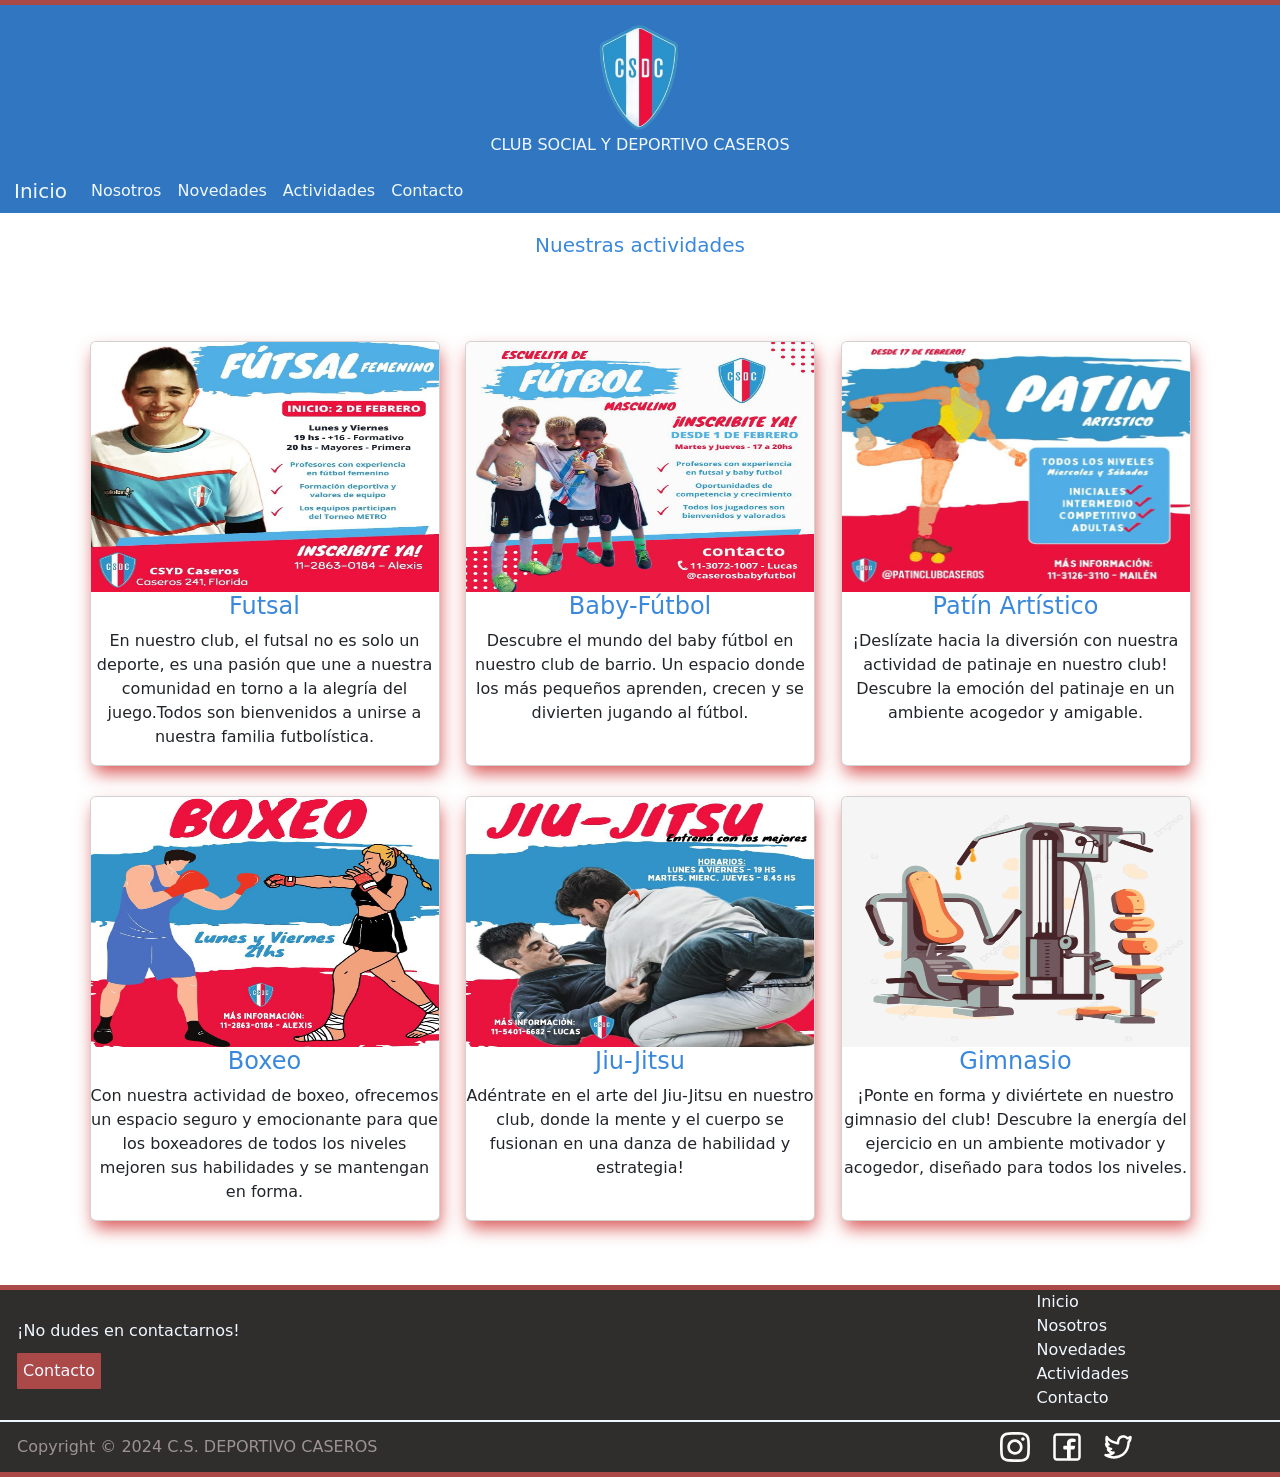
==== pages/actividades.html @ be2963a7 "Primera version de mi proyecto" ====
<!DOCTYPE html>
<html lang="en">

<head>
    <meta charset="UTF-8">
    <meta name="viewport" content="width=device-width, initial-scale=1.0">
    <title>Actividades | CSDC</title>
    <link rel="stylesheet" href="../style.css">
    <link rel="icon" href="../imagenes/escudo-caseros.png">
    <link rel="preconnect" href="https://fonts.googleapis.com">
    <link rel="preconnect" href="https://fonts.gstatic.com" crossorigin>
    <link href="https://fonts.googleapis.com/css2?family=PT+Sans&display=swap" rel="stylesheet">
    <link href="https://cdn.jsdelivr.net/npm/bootstrap@5.3.3/dist/css/bootstrap.min.css" rel="stylesheet"
        integrity="sha384-QWTKZyjpPEjISv5WaRU9OFeRpok6YctnYmDr5pNlyT2bRjXh0JMhjY6hW+ALEwIH" crossorigin="anonymous">
    <link
        href="https://fonts.googleapis.com/css2?family=Archivo:ital,wght@0,100..900;1,100..900&family=Bebas+Neue&family=PT+Sans&display=swap"
        rel="stylesheet">
</head>

<body>
    <header id="header">
        <a href="../index.html" class="link-escudo">
            <img src="../imagenes/escudo-caseros.png" alt="escudo-caseros" class="img-escudo">
        </a>
        <h1 class="titulo-header">
            CLUB SOCIAL Y DEPORTIVO CASEROS
        </h1>
        <nav class="navbar navbar-expand-lg  color-nav" id="navbar">
            <div class="container-fluid">
                <a class="navbar-brand" id="color-alice" href="../index.html">Inicio</a>
                <button class="navbar-toggler" type="button" data-bs-toggle="collapse" data-bs-target="#navbarNav"
                    aria-controls="navbarNav" aria-expanded="false" aria-label="Toggle navigation">
                    <span class="navbar-toggler-icon"></span>
                </button>
                <div class="collapse navbar-collapse" id="navbarNav">
                    <ul class="navbar-nav">
                        <li class="nav-item">
                            <a class="nav-link active" id="color-alice" aria-current="page"
                                href="./nosotros.html">Nosotros</a>
                        </li>
                        <li class="nav-item">
                            <a class="nav-link" href="./novedades.html" id="color-alice">Novedades</a>
                        </li>
                        <li class="nav-item">
                            <a class="nav-link" href="./actividades.html" id="color-alice">Actividades</a>
                        </li>
                        <li class="nav-item">
                            <a class="nav-link" href="./contacto.html" id="color-alice">Contacto</a>
                        </li>
                    </ul>
                </div>
            </div>
        </nav>
    </header>
    <main class="main-actividades">
        <h1 class="titulo-main">Nuestras actividades</h1>
        <div class="contenedor-actividades">
            <div class="card">
                <img src="../imagenes/futsal.jpg" alt="futsal" class="card-actividades-imagen">
                <div class="card-texto">
                    <h2 class="titulo-card">Futsal</h2>
                    <p>En nuestro club, el futsal no es solo un deporte, es una pasión que une a nuestra comunidad
                        en torno
                        a la alegría del juego.Todos son bienvenidos a unirse a nuestra familia futbolística.</p>
                </div>
            </div>
            <div class="card">
                <img src="../imagenes/baby.jpg" alt="Baby-Fútbol" class="card-actividades-imagen">
                <div class="card-texto">
                    <h2 class="titulo-card">Baby-Fútbol</h2>
                    <p>Descubre el mundo del baby fútbol en nuestro club de barrio.
                        Un espacio donde los más pequeños aprenden, crecen y se divierten jugando al fútbol.</p>
                </div>
            </div>
            <div class="card">
                <img src="../imagenes/patin.jpg" alt="Patin" class="card-actividades-imagen">
                <div class="card-texto">
                    <h2 class="titulo-card">Patín Artístico </h2>
                    <p>¡Deslízate hacia la diversión con nuestra actividad de patinaje en nuestro club!
                        Descubre la emoción del patinaje en un ambiente acogedor y amigable. </p>
                </div>
            </div>
            <div class="card">
                <img src="../imagenes/boxeo.jpg" alt="Boxeo" class="card-actividades-imagen">
                <div class="card-texto">
                    <h2 class="titulo-card">Boxeo</h2>
                    <p>Con nuestra actividad de boxeo, ofrecemos un espacio seguro y emocionante para que los
                        boxeadores de todos los niveles mejoren sus habilidades y se mantengan en forma.</p>
                </div>
            </div>
            <div class="card">
                <img src="../imagenes/jitsu.jpg" alt="Jiu Jitsu" class="card-actividades-imagen">
                <div class="card-texto">
                    <h2 class="titulo-card">Jiu-Jitsu</h2>
                    <p>Adéntrate en el arte del Jiu-Jitsu en nuestro club,
                        donde la mente y el cuerpo se fusionan en una danza de habilidad y estrategia!</p>
                </div>
            </div>
            <div class="card">
                <img src="../imagenes/gimnasio.png" alt="Gimanio" class="card-actividades-imagen">
                <div class="card-texto">
                    <h2 class="titulo-card">Gimnasio</h2>
                    <p>¡Ponte en forma y diviértete en nuestro gimnasio del club! Descubre la energía del ejercicio
                        en un ambiente motivador y acogedor, diseñado para todos los niveles.</p>
                </div>
            </div>
        </div>
    <main>
            <footer id="footer">
                <div id="grilla-footer">
                    <div id="item-footer-uno">
                        <h6 class="titulo-footer">¡No dudes en contactarnos!</h6>
                        <a href="./pages/contacto.html">
                            <button class="boton-rojo">Contacto</button>
                        </a>
                    </div>
                    <div id="item-footer-dos">
                        <ul class="footer-ul">
                            <li><a href="../index.html" class="footer-ul-items">Inicio</a></li>
                            <li><a href="./nosotros.html" class="footer-ul-items">Nosotros</a></li>
                            <li><a href="./novedades.html" class="footer-ul-items">Novedades</a></li>
                            <li><a href="./actividades.html" class="footer-ul-items">Actividades</a></li>
                            <li><a href="./contacto.html" class="footer-ul-items">Contacto</a></li>
                        </ul>
                    </div>
                    <div id="item-footer-tres">
                        <div class="footer-copyright">Copyright © 2024 C.S. DEPORTIVO CASEROS</div>
                    </div>
                    <div id="item-footer-cuatro">
                        <a href="https://www.instagram.com/clubcaseros/" target="_blank">
                            <img src="../imagenes/instagram-logo.svg" alt="logo-instagram" class="footer-imagen">
                        </a>
                        <a href="https://www.facebook.com/elcaseros?locale=es_LA" target="_blank">
                            <img src="../imagenes/facebook-logo.svg" alt="logo-facebook" class="footer-imagen">
                        </a>
                        <a href="https://twitter.com/clubsydcaseros" target="_blank">
                            <img src="../imagenes/twitter-logo.svg" alt="logo-twitter" class="footer-imagen">
                        </a>
                    </div>
                </div>
            </footer>
            <script src="https://cdn.jsdelivr.net/npm/bootstrap@5.3.3/dist/js/bootstrap.bundle.min.js"
                integrity="sha384-YvpcrYf0tY3lHB60NNkmXc5s9fDVZLESaAA55NDzOxhy9GkcIdslK1eN7N6jIeHz"
                crossorigin="anonymous">
                </script>
</body>

</html>
---- style.css ----
*{padding: 0; margin:0; box-sizing: border-box}

html {
    font-family: 'PT Sans', sans-serif;
    background-color: aliceblue;
}

.fuente-roja{
    color: rgb(171, 73, 73);
}

/* HEADER*/

#header {
    background-color: rgb(49, 118, 193);
    border-top: 5px solid rgb(171, 73, 73);
}

.link-escudo{
    display: flex;
    justify-content: center;
}

.img-escudo{
    margin-top: 20px;
    width: 105px;
}

.titulo-header {
    color: aliceblue;
    text-align: center;
    font-size: medium;
    margin-bottom: 15px;
    margin-top: 5px;
}

.color-nav{
    background-color: rgb(49, 118, 193);
}

.bg-body-tertiary{
    background-color:none;
}

#color-alice{
    color: aliceblue;
}

#color-alice:hover{
    color: rgb(139, 174, 204);
}

#navbar{
    padding: 2px;
}


/*MAIN*/ 

.titulo-main{
    color:rgb(58, 136, 220);
    padding-bottom: 20px;
    padding-top: 20px;
    font-size: 20px;
    display: flex;
    justify-content: center;
}

/*MAIN -----> INICIO*/

.contenedor-parrafo-inicio {
    margin: 40px 4% 40px 4%;
}

.contenedor-novedades-inicio{
    padding-left: 6%;
    padding-right: 6%;
    border: solid black 1px;
    background-color:rgb(49, 118, 193);        
    margin: 4%;
    display: flex;
    flex-direction: column;
    justify-content: center;
    border-radius: 4px;
}


.titulo-novedades-inicio{
    font-family: "Bebas Neue", sans-serif;
    font-weight: 400;
    font-style: normal;
    font-size: 40px;
    color: aliceblue;
    text-decoration:underline;
    margin-top: 20px;
}

.parrafo-novedades-inicio{
    color: aliceblue;
    font-size: 18px;
    margin-top: 15px;
}

.contenedor-cards-novedades{
    display: flex;
    flex-wrap: wrap;
    justify-content: space-around;
}

.card-novedades{
    width: 300px;
    height: auto;
    overflow: hidden;
    display: flex;
    flex-direction: column;
    margin-top: 30px;
    margin-bottom: 40px;
}

.titulo-card-novedades{
    color: aliceblue;
    text-align: center;
    text-wrap: wrap;
    margin-bottom: 10px;
}

.card-novedades-imagen{
    width: 100%;
    height: 220px;
    border: 1px solid aliceblue;
    border-radius: 3px;
}

.contenedor-boton-novedades{
    display: flex;
    flex-direction: column;
    justify-content: center;
    align-items: center;
}

.boton-aliceblue{
    background-color: aliceblue;
    border: black solid 1px;
    padding: 4px 7px 4px 7px;
    border-radius: 1px;
    margin-bottom: 30px;
    color: rgb(53, 78, 145);
    text-decoration: none;
}

.boton-aliceblue:hover{
    background-color: rgb(255, 255, 255);
    color: rgb(98, 149, 187);
}

/*INICIO: NOSOTROS*/

#grid-nosotros {
    display: grid;
    grid-template-rows: repeat(1, auto);
    grid-template-columns: repeat(2,auto);
    padding: 10% 15% 10% 15%;
    background-color: rgb(234, 239, 252);
    border-top: 3px double rgb(49, 118, 193);
}

.grid-nosotros-textos{
    display: flex;
    padding: 8%;
    flex-direction: column;
    gap: 20px;
}

.imagen-nosotros-aniversario{
    width: 100%;
    height: 100%;
    border-radius: 10px;
    overflow: hidden;
    border: 2px black solid;
}


/*MAIN: NOSOTROS.HTML*/

.main-nosotros{
    background-color: rgb(234, 239, 252);
    padding: 0 5% 70px 5%;
}

.contenedor-nosotros{
    border: 2px solid black;
    padding: 30px 5% 3% 5%;
    border-radius: 2%;
    background-color: rgb(255, 255, 255);
    display: flex;
    flex-direction: column;
    align-items: center;
}

.contenedor-imagen-nosotros{
    margin-top: 30px;
    margin-bottom: 30px;
}

.fuente-parrafo{
    font-size: 18px;
}

.imagen-nosotros{
    height: 350px;
    width: 500px;
    border-radius: 10px;
    overflow: hidden;
    border: 2px black solid;
}


/*MAIN: NOVEDADES*/

.contenedor-novedades{
    border: 1px solid rgb(49, 118, 193);
    padding: 5%;
    display: flex;
    margin-left: 7%;
    margin-right: 7%;
    column-gap: 5%;
    border-radius: 1%;
    background-color: aliceblue;
    margin-bottom: 60px;
}

.contenedor-texto{
    display: flex;
    flex-direction: column;
    row-gap: 4%;
}

.titulo-contenedor-novedades{
    color: rgb(49, 118, 193);
    text-decoration: underline;
}

.parrafo-contenedor-novedades{
    color: rgb(49, 118, 193);
}

.contenedor-novedades-imagen{
    width: 325px;
    height: 300px;
    border: 2px solid rgb(49, 118, 193);
}




.contenedor-grilla-novedades{
    display: flex;
    justify-content: flex-end;
    margin: 40px 0px 50px 0px;
}

#grilla-novedades{
    display: grid;
    grid-template-columns: 25% 25% 25%;
    grid-template-rows: 275px 275px;
    row-gap: 2%;
    column-gap: 2%;
}

.grilla-novedades-dos{
    border: 2px solid rgb(49, 118, 193);
}

.grilla-novedades-uno {
    grid-row: 1/3;
    border: 2px solid rgb(49, 118, 193);
}

.grilla-novedades-tres {
    grid-row: 1/3;
    grid-column: 3/4;
    border: 2px solid rgb(49, 118, 193);
}

.imagen-grilla-novedades{
    width: 100%;
    height: 100%;
    object-fit: cover;
}

#imagen-grilla-novedades-socio{
    height: 100%;
    width: 100%;
}






/*MAIN: ACTIVIDADES.HTML*/

.contenedor-actividades {
    display: flex;
    flex-wrap: wrap;
    justify-content: space-evenly;
    row-gap: 30px;
    margin: 5%

}

.card {
    width: 350px;
    height: 380px;
    border-radius: 5px;
    overflow: hidden;
    box-shadow: 2px 9px 17px -2px rgba(207, 40, 40, 0.78);
    -webkit-box-shadow: 2px 9px 17px -2px rgba(207, 40, 40, 0.78);
    -moz-box-shadow: 2px 9px 17px -2px rgba(207, 40, 40, 0.78);
}

.card-actividades-imagen {
    width: 100%;
    height: 250px;
}

.card-texto {
    display: flex;
    flex-direction: column;
    align-items: center;
    text-align: center;
}

.titulo-card {
    color:rgb(58, 136, 220) ;
    font-size: 24px;
}


/*FOOTER*/

#footer {
    border-top: 5px solid rgb(171, 73, 73);
    border-bottom: 5px solid rgb(171, 73, 73);
    background-color: rgb(48, 45, 45);
}

#grilla-footer{
    display: grid;
    grid-template-rows: 130px auto;
    grid-template-columns: repeat(3, 1fr);
    height: 100%;
}

#item-footer-uno{
    grid-column: 1/3;
    display: flex;
    flex-direction: column;
    justify-content: center;
    padding-left: 2%;
    flex-wrap: wrap;
    row-gap: 5px;
}

.titulo-footer{
    color: aliceblue;
}

.boton-rojo{
    background-color:  rgb(171, 73, 73);
    padding: 6px;
    color: aliceblue;
    border: rgb(171, 73, 73);
    border-radius: 1px;
    text-decoration: none;
}

.boton-rojo:hover{
    background-color: aliceblue;
    color: rgb(171, 73, 73);
    border: rgb(171, 73, 73) solid 1px;
}

#item-footer-dos{
    display: flex;
    flex-direction: column;
    align-items: center;
}

.footer-ul{
    list-style: none;
}

.footer-ul-items{
    text-decoration: none;
    color: aliceblue;
}

.footer-ul-items:hover{
    color: rgb(171, 73, 73);
}


#item-footer-tres{
    border-top: solid aliceblue 2px;
    grid-column: 1/3;
    padding-left: 2%;
    display: flex;
    align-items: center;
    padding-top: 10px;
    padding-bottom: 10px;
}

.footer-copyright{
    color: rgb(157, 147, 147);
    font-size: 16px;
}

#item-footer-cuatro{
    grid-column: 3/4;
    border-top: solid aliceblue 2px;
    display: flex;
    justify-content: center;
    align-items: center;
    gap: 5%;
    padding-top: 10px;
    padding-bottom: 10px;
}

.footer-imagen{
    height: 30px;
}



/*MEDIA QUERYS*/

/* SM */
@media only screen and ( min-width: 576px ){
    
}


/* LG */
@media only screen and ( max-width: 992px ){
    #grid-nosotros{
        display: flex;
        flex-direction: column;
        flex-wrap: wrap;
        justify-content: center;
    }
    
    .grid-nosotros-imagen{
        display: flex;
        justify-content: center;
    }

    .imagen-nosotros-aniversario{
        width: 70%;
        height: 70%;
    }

    .grid-nosotros-textos {
        margin-top:30px;
        margin-bottom: 30px;
    }

}
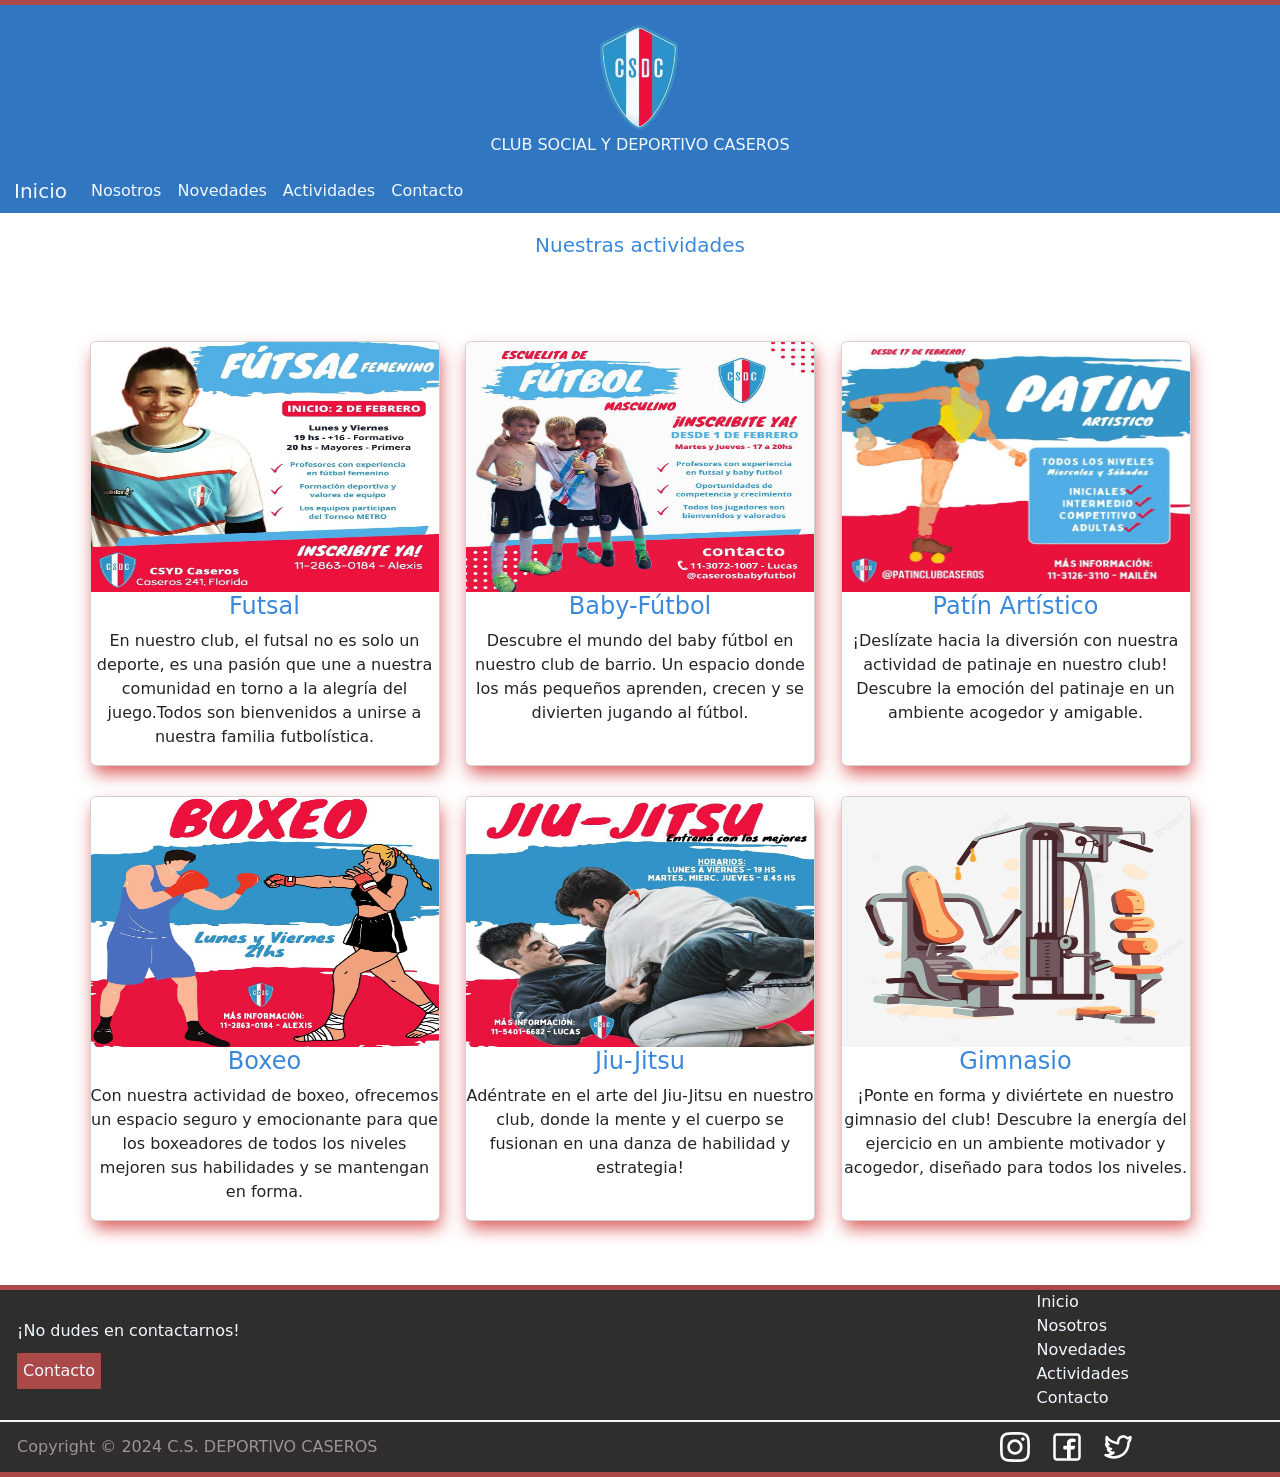
==== commit 22f880f5: "Tercer commit" ====
--- a/pages/actividades.html
+++ b/pages/actividades.html
@@ -5,7 +5,11 @@
     <meta charset="UTF-8">
     <meta name="viewport" content="width=device-width, initial-scale=1.0">
     <title>Actividades | CSDC</title>
-    <link rel="stylesheet" href="../style.css">
+    <meta name="description"
+        content="Conoce todas las actividades deportivas y recreativas que ofrece el CLUB SOCIAL Y DEPORTIVO CASEROS.
+         Participa en fútbol, boxeo, futsal femenino, gimnasio y mucho más. Actividades para todas las edades y niveles de habilidad. ¡Únete a la acción!">
+    <meta name="keywords" content="futsal femenino caseros futsal Caseros, babyfutbol Caseros, Gimnasio caseros, boxeo caseros, jiu-jitsu boxeo, Club Social y Deportivo Caseros">
+    <link rel="stylesheet" href="../css/styles.css">
     <link rel="icon" href="../imagenes/escudo-caseros.png">
     <link rel="preconnect" href="https://fonts.googleapis.com">
     <link rel="preconnect" href="https://fonts.gstatic.com" crossorigin>
@@ -15,6 +19,7 @@
     <link
         href="https://fonts.googleapis.com/css2?family=Archivo:ital,wght@0,100..900;1,100..900&family=Bebas+Neue&family=PT+Sans&display=swap"
         rel="stylesheet">
+    <link href="https://unpkg.com/aos@2.3.1/dist/aos.css" rel="stylesheet">
 </head>
 
 <body>
@@ -55,7 +60,7 @@
     <main class="main-actividades">
         <h1 class="titulo-main">Nuestras actividades</h1>
         <div class="contenedor-actividades">
-            <div class="card">
+            <div class="card" data-aos="fade-up">
                 <img src="../imagenes/futsal.jpg" alt="futsal" class="card-actividades-imagen">
                 <div class="card-texto">
                     <h2 class="titulo-card">Futsal</h2>
@@ -64,7 +69,7 @@
                         a la alegría del juego.Todos son bienvenidos a unirse a nuestra familia futbolística.</p>
                 </div>
             </div>
-            <div class="card">
+            <div class="card" data-aos="fade-up">
                 <img src="../imagenes/baby.jpg" alt="Baby-Fútbol" class="card-actividades-imagen">
                 <div class="card-texto">
                     <h2 class="titulo-card">Baby-Fútbol</h2>
@@ -72,7 +77,7 @@
                         Un espacio donde los más pequeños aprenden, crecen y se divierten jugando al fútbol.</p>
                 </div>
             </div>
-            <div class="card">
+            <div class="card" data-aos="fade-up">
                 <img src="../imagenes/patin.jpg" alt="Patin" class="card-actividades-imagen">
                 <div class="card-texto">
                     <h2 class="titulo-card">Patín Artístico </h2>
@@ -80,7 +85,7 @@
                         Descubre la emoción del patinaje en un ambiente acogedor y amigable. </p>
                 </div>
             </div>
-            <div class="card">
+            <div class="card" data-aos="fade-up">
                 <img src="../imagenes/boxeo.jpg" alt="Boxeo" class="card-actividades-imagen">
                 <div class="card-texto">
                     <h2 class="titulo-card">Boxeo</h2>
@@ -88,7 +93,7 @@
                         boxeadores de todos los niveles mejoren sus habilidades y se mantengan en forma.</p>
                 </div>
             </div>
-            <div class="card">
+            <div class="card" data-aos="fade-up">
                 <img src="../imagenes/jitsu.jpg" alt="Jiu Jitsu" class="card-actividades-imagen">
                 <div class="card-texto">
                     <h2 class="titulo-card">Jiu-Jitsu</h2>
@@ -96,7 +101,7 @@
                         donde la mente y el cuerpo se fusionan en una danza de habilidad y estrategia!</p>
                 </div>
             </div>
-            <div class="card">
+            <div class="card" data-aos="fade-up">
                 <img src="../imagenes/gimnasio.png" alt="Gimanio" class="card-actividades-imagen">
                 <div class="card-texto">
                     <h2 class="titulo-card">Gimnasio</h2>
@@ -105,12 +110,12 @@
                 </div>
             </div>
         </div>
-    <main>
+        <main>
             <footer id="footer">
                 <div id="grilla-footer">
                     <div id="item-footer-uno">
                         <h6 class="titulo-footer">¡No dudes en contactarnos!</h6>
-                        <a href="./pages/contacto.html">
+                        <a href="./contacto.html">
                             <button class="boton-rojo">Contacto</button>
                         </a>
                     </div>
@@ -139,10 +144,16 @@
                     </div>
                 </div>
             </footer>
+
             <script src="https://cdn.jsdelivr.net/npm/bootstrap@5.3.3/dist/js/bootstrap.bundle.min.js"
                 integrity="sha384-YvpcrYf0tY3lHB60NNkmXc5s9fDVZLESaAA55NDzOxhy9GkcIdslK1eN7N6jIeHz"
                 crossorigin="anonymous">
                 </script>
+
+            <script src="https://unpkg.com/aos@2.3.1/dist/aos.js"></script>
+            <script>
+                AOS.init();
+            </script>
 </body>
 
 </html>
--- a/css/styles.css
+++ b/css/styles.css
@@ -0,0 +1,527 @@
+* {
+  padding: 0;
+  margin: 0;
+  box-sizing: border-box;
+}
+
+html {
+  font-family: "PT Sans", sans-serif;
+  background-color: aliceblue;
+}
+
+.fuente-roja {
+  color: rgb(171, 73, 73);
+}
+
+/* HEADER*/
+#header {
+  background-color: rgb(49, 118, 193);
+  border-top: 5px solid rgb(171, 73, 73);
+}
+
+.link-escudo {
+  display: flex;
+  justify-content: center;
+}
+
+.img-escudo {
+  margin-top: 20px;
+  width: 105px;
+}
+
+.titulo-header {
+  color: aliceblue;
+  text-align: center;
+  font-size: medium;
+  margin-bottom: 15px;
+  margin-top: 5px;
+}
+
+.color-nav {
+  background-color: rgb(49, 118, 193);
+}
+
+.bg-body-tertiary {
+  background-color: none;
+}
+
+#color-alice {
+  color: aliceblue;
+}
+
+#color-alice:hover {
+  color: rgb(139, 174, 204);
+}
+
+#navbar {
+  padding: 2px;
+}
+
+/*MAIN*/
+.titulo-main {
+  color: rgb(58, 136, 220);
+  padding-bottom: 20px;
+  padding-top: 20px;
+  font-size: 20px;
+  display: flex;
+  justify-content: center;
+}
+
+/*MAIN -----> INICIO*/
+.contenedor-parrafo-inicio {
+  margin: 40px 4% 40px 4%;
+}
+
+.contenedor-novedades-inicio {
+  padding-left: 6%;
+  padding-right: 6%;
+  border: solid black 1px;
+  background-color: rgb(49, 118, 193);
+  margin: 4%;
+  display: flex;
+  flex-direction: column;
+  justify-content: center;
+  border-radius: 4px;
+}
+
+.titulo-novedades-inicio {
+  font-family: "Bebas Neue", sans-serif;
+  font-weight: 400;
+  font-style: normal;
+  font-size: 40px;
+  color: aliceblue;
+  text-decoration: underline;
+  margin-top: 20px;
+}
+
+.parrafo-novedades-inicio {
+  color: aliceblue;
+  font-size: 18px;
+  margin-top: 15px;
+}
+
+.contenedor-cards-novedades {
+  display: flex;
+  flex-wrap: wrap;
+  justify-content: space-around;
+}
+
+.card-novedades {
+  width: 300px;
+  height: auto;
+  overflow: hidden;
+  display: flex;
+  flex-direction: column;
+  margin-top: 30px;
+  margin-bottom: 40px;
+}
+
+.card-novedades:hover {
+  transform: scale(1.03, 1.03);
+}
+
+.titulo-card-novedades {
+  color: aliceblue;
+  text-align: center;
+  text-wrap: wrap;
+  margin-bottom: 10px;
+}
+
+.card-novedades-imagen {
+  width: 100%;
+  height: 220px;
+  border: 1px solid aliceblue;
+  border-radius: 3px;
+}
+
+.contenedor-boton-novedades {
+  display: flex;
+  flex-direction: column;
+  justify-content: center;
+  align-items: center;
+}
+
+.boton-aliceblue {
+  background-color: aliceblue;
+  border: black solid 1px;
+  padding: 4px 7px 4px 7px;
+  border-radius: 1px;
+  margin-bottom: 30px;
+  color: rgb(53, 78, 145);
+  text-decoration: none;
+}
+
+.boton-aliceblue:hover {
+  background-color: rgb(255, 255, 255);
+  color: rgb(98, 149, 187);
+}
+
+/*INICIO: NOSOTROS*/
+#grid-nosotros {
+  display: grid;
+  grid-template-rows: repeat(1, auto);
+  grid-template-columns: repeat(2, auto);
+  padding: 10% 15% 10% 15%;
+  background-color: rgb(234, 239, 252);
+  border-top: 3px double rgb(49, 118, 193);
+}
+
+.grid-nosotros-textos {
+  display: flex;
+  padding: 8%;
+  flex-direction: column;
+  gap: 20px;
+}
+
+.imagen-nosotros-aniversario {
+  width: 100%;
+  height: 100%;
+  border-radius: 10px;
+  overflow: hidden;
+  border: 2px black solid;
+}
+
+/*MAIN: NOSOTROS.HTML*/
+.main-nosotros {
+  background-color: rgb(234, 239, 252);
+  padding: 0 5% 70px 5%;
+}
+
+.contenedor-nosotros {
+  border: 2px solid black;
+  padding: 30px 5% 3% 5%;
+  border-radius: 2%;
+  background-color: rgb(255, 255, 255);
+  display: flex;
+  flex-direction: column;
+  align-items: center;
+}
+
+.contenedor-imagen-nosotros {
+  margin-top: 30px;
+  margin-bottom: 30px;
+}
+
+.fuente-parrafo {
+  font-size: 18px;
+}
+
+.imagen-nosotros {
+  height: 350px;
+  width: 500px;
+  border-radius: 10px;
+  overflow: hidden;
+  border: 2px black solid;
+}
+
+/*MAIN: NOVEDADES*/
+.contenedor-novedades {
+  border: 1px solid rgb(49, 118, 193);
+  padding: 5%;
+  display: flex;
+  margin-left: 7%;
+  margin-right: 7%;
+  column-gap: 5%;
+  border-radius: 1%;
+  background-color: aliceblue;
+  margin-bottom: 60px;
+}
+
+.contenedor-texto {
+  display: flex;
+  flex-direction: column;
+  row-gap: 4%;
+}
+
+.titulo-contenedor-novedades {
+  color: rgb(49, 118, 193);
+  text-decoration: underline;
+}
+
+.parrafo-contenedor-novedades {
+  color: rgb(49, 118, 193);
+}
+
+.contenedor-novedades-imagen {
+  width: 30%;
+  height: 30%;
+  border: 2px solid rgb(49, 118, 193);
+}
+
+.contenedor-grilla-novedades {
+  display: flex;
+  justify-content: center;
+  margin: 40px 0px 50px 0px;
+}
+
+#grilla-novedades {
+  display: grid;
+  grid-template-columns: 30% 25% 30%;
+  grid-template-rows: 300px 300px;
+  row-gap: 2%;
+  column-gap: 2%;
+  justify-content: center;
+}
+
+.grilla-novedades-dos {
+  border: 2px solid rgb(49, 118, 193);
+}
+
+.grilla-novedades-uno {
+  grid-row: 1/3;
+  border: 2px solid rgb(49, 118, 193);
+}
+
+.grilla-novedades-tres {
+  grid-row: 1/3;
+  grid-column: 3/4;
+  border: 2px solid rgb(49, 118, 193);
+}
+
+.imagen-grilla-novedades {
+  width: 100%;
+  height: 100%;
+  object-fit: cover;
+}
+
+#imagen-grilla-novedades-socio {
+  height: 100%;
+  width: 100%;
+}
+
+/*MAIN: ACTIVIDADES.HTML*/
+.contenedor-actividades {
+  display: flex;
+  flex-wrap: wrap;
+  justify-content: space-evenly;
+  row-gap: 30px;
+  margin: 5%;
+}
+
+.card {
+  width: 350px;
+  height: 380px;
+  border-radius: 5px;
+  overflow: hidden;
+  box-shadow: 2px 9px 17px -2px rgba(207, 40, 40, 0.78);
+  -webkit-box-shadow: 2px 9px 17px -2px rgba(207, 40, 40, 0.78);
+  -moz-box-shadow: 2px 9px 17px -2px rgba(207, 40, 40, 0.78);
+}
+
+.card-actividades-imagen {
+  width: 100%;
+  height: 250px;
+}
+
+.card-texto {
+  display: flex;
+  flex-direction: column;
+  align-items: center;
+  text-align: center;
+}
+
+.titulo-card {
+  color: rgb(58, 136, 220);
+  font-size: 24px;
+}
+
+/*MAIN: CONTACTO*/
+#grilla-contacto {
+  display: grid;
+  grid-template-columns: 15% 70%;
+  grid-template-rows: auto;
+}
+
+.grilla-contacto-uno {
+  background-color: rgb(234, 239, 252);
+}
+
+.grilla-contacto-dos {
+  padding-top: 20px;
+  margin-bottom: 80px;
+  padding-left: 5%;
+}
+
+#grilla-contacto .row {
+  margin-bottom: 25px;
+}
+
+.titulo-grilla-contacto {
+  color: rgb(58, 136, 220);
+  margin-bottom: 30px;
+}
+
+.boton-contacto {
+  background-color: rgb(58, 136, 220);
+  padding: 5px 15px 5px 15px;
+  border: rgb(58, 136, 220);
+  border-radius: 3px;
+  color: aliceblue;
+}
+
+.boton-contacto:hover {
+  background-color: rgb(50, 124, 202);
+}
+
+/*FOOTER*/
+#footer {
+  border-top: 5px solid rgb(171, 73, 73);
+  border-bottom: 5px solid rgb(171, 73, 73);
+  background-color: rgb(48, 45, 45);
+}
+
+#grilla-footer {
+  display: grid;
+  grid-template-rows: 130px auto;
+  grid-template-columns: repeat(3, 1fr);
+  height: 100%;
+}
+
+#item-footer-uno {
+  grid-column: 1/3;
+  display: flex;
+  flex-direction: column;
+  justify-content: center;
+  padding-left: 2%;
+  flex-wrap: wrap;
+  row-gap: 5px;
+}
+
+.titulo-footer {
+  color: aliceblue;
+}
+
+.boton-rojo {
+  background-color: rgb(171, 73, 73);
+  padding: 6px;
+  color: aliceblue;
+  border: rgb(171, 73, 73);
+  border-radius: 1px;
+  text-decoration: none;
+}
+
+.boton-rojo:hover {
+  background-color: aliceblue;
+  color: rgb(171, 73, 73);
+  border: rgb(171, 73, 73) solid 1px;
+}
+
+#item-footer-dos {
+  display: flex;
+  flex-direction: column;
+  align-items: center;
+}
+
+.footer-ul {
+  list-style: none;
+}
+
+.footer-ul-items {
+  text-decoration: none;
+  color: aliceblue;
+}
+
+.footer-ul-items:hover {
+  color: rgb(171, 73, 73);
+}
+
+#item-footer-tres {
+  border-top: solid aliceblue 2px;
+  grid-column: 1/3;
+  padding-left: 2%;
+  display: flex;
+  align-items: center;
+  padding-top: 10px;
+  padding-bottom: 10px;
+}
+
+.footer-copyright {
+  color: rgb(157, 147, 147);
+  font-size: 16px;
+}
+
+#item-footer-cuatro {
+  grid-column: 3/4;
+  border-top: solid aliceblue 2px;
+  display: flex;
+  justify-content: center;
+  align-items: center;
+  gap: 5%;
+  padding-top: 10px;
+  padding-bottom: 10px;
+}
+
+.footer-imagen {
+  height: 30px;
+}
+
+.footer-imagen:hover {
+  transform: scale(1.03, 1.03);
+}
+
+/*MEDIA QUERYS*/
+/* SM */
+@media only screen and (max-width: 576px) {
+  .imagen-nosotros {
+    width: 95%;
+    height: 300px;
+  }
+  .contenedor-imagen-nosotros {
+    display: flex;
+    justify-content: center;
+  }
+}
+/* LG */
+@media only screen and (max-width: 992px) {
+  #grid-nosotros {
+    display: flex;
+    flex-direction: column;
+    flex-wrap: wrap;
+    justify-content: center;
+  }
+  .grid-nosotros-imagen {
+    display: flex;
+    justify-content: center;
+  }
+  .imagen-nosotros-aniversario {
+    width: 70%;
+    height: 70%;
+  }
+  .grid-nosotros-textos {
+    margin-top: 30px;
+    margin-bottom: 30px;
+  }
+}
+/* MD */
+@media only screen and (max-width: 800px) {
+  .contenedor-novedades-imagen {
+    width: 95%;
+    height: 95%;
+  }
+  .contenedor-novedades {
+    width: 85%;
+    flex-wrap: wrap-reverse;
+    justify-content: center;
+  }
+  .contenedor-texto {
+    width: 95%;
+  }
+  .titulo-zumba {
+    margin-top: 20px;
+  }
+  #grilla-novedades {
+    grid-template-columns: 40% 40%;
+    grid-template-rows: 272px 275px 275px;
+    align-items: normal;
+    justify-items: normal;
+  }
+  .grilla-novedades-dos {
+    grid-row: 3/4;
+  }
+  .grilla-novedades-tres {
+    grid-row: 1/3;
+    grid-column: 2/3;
+  }
+}
+
+/*# sourceMappingURL=styles.css.map */
